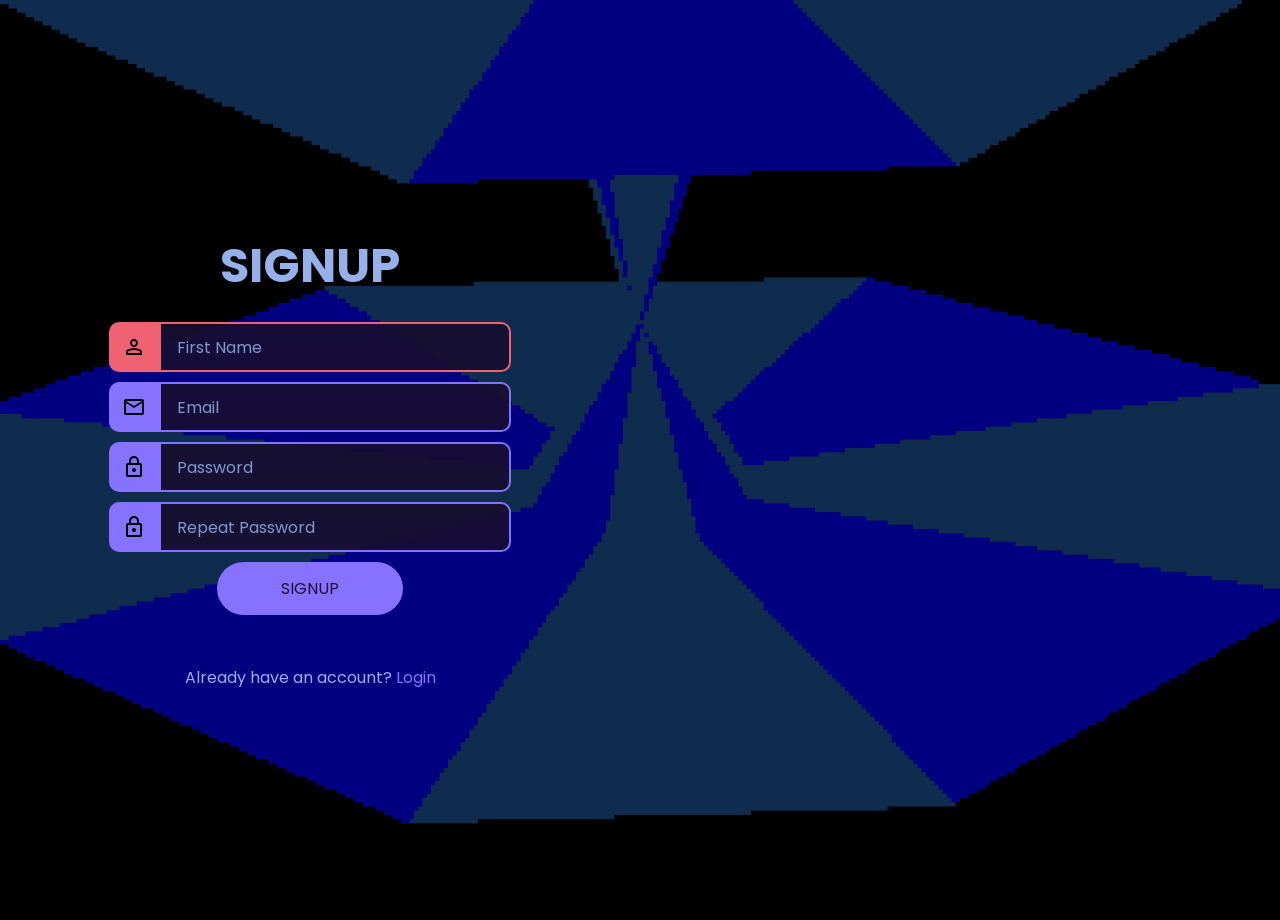
==== index.html @ 6eaba343 "css done for now" ====
<!DOCTYPE html>
<html lang="en">
<head>
    <meta charset="UTF-8">
    <meta name="viewport" content="width=device-width, initial-scale=1.0">
    <title>Sign Up!</title>
    <link rel="stylesheet" href="style.css">
</head>
<body>
    <div class="wrapper"> <!--The container for the form and text etc.-->
        <h1>Signup</h1>
        <form> <!--The actual form-->
            <div class="incorrect">
                <label for="firstname-input">
                    <svg xmlns="http://www.w3.org/2000/svg" height="24px" viewBox="0 -960 960 960" width="24px" fill="#000000"><path d="M367-527q-47-47-47-113t47-113q47-47 113-47t113 47q47 47 47 113t-47 113q-47 47-113 47t-113-47ZM160-160v-112q0-34 17.5-62.5T224-378q62-31 126-46.5T480-440q66 0 130 15.5T736-378q29 15 46.5 43.5T800-272v112H160Zm80-80h480v-32q0-11-5.5-20T700-306q-54-27-109-40.5T480-360q-56 0-111 13.5T260-306q-9 5-14.5 14t-5.5 20v32Zm296.5-343.5Q560-607 560-640t-23.5-56.5Q513-720 480-720t-56.5 23.5Q400-673 400-640t23.5 56.5Q447-560 480-560t56.5-23.5ZM480-640Zm0 400Z"/></svg>
                </label>
                  
            <input required type="text" name="firstname" id="firstname-input" placeholder="First Name"> <!--First Name input-->
            </div>
            <div>
                <label for="email-input">
                    <svg xmlns="http://www.w3.org/2000/svg" height="24px" viewBox="0 -960 960 960" width="24px" fill="#000000"><path d="M160-160q-33 0-56.5-23.5T80-240v-480q0-33 23.5-56.5T160-800h640q33 0 56.5 23.5T880-720v480q0 33-23.5 56.5T800-160H160Zm320-280L160-640v400h640v-400L480-440Zm0-80 320-200H160l320 200ZM160-640v-80 480-400Z"/></svg>
                </label>
                <input required type="text" name="email" id="email-input" placeholder="Email"> <!--Email Input-->
            </div>
            <div>
                <label for="password-input">
 <svg xmlns="http://www.w3.org/2000/svg" height="24px" viewBox="0 -960 960 960" width="24px" fill="#000000"><path d="M240-80q-33 0-56.5-23.5T160-160v-400q0-33 23.5-56.5T240-640h40v-80q0-83 58.5-141.5T480-920q83 0 141.5 58.5T680-720v80h40q33 0 56.5 23.5T800-560v400q0 33-23.5 56.5T720-80H240Zm0-80h480v-400H240v400Zm296.5-143.5Q560-327 560-360t-23.5-56.5Q513-440 480-440t-56.5 23.5Q400-393 400-360t23.5 56.5Q447-280 480-280t56.5-23.5ZM360-640h240v-80q0-50-35-85t-85-35q-50 0-85 35t-35 85v80ZM240-160v-400 400Z"/></svg>
                </label>
                
                <input required type="password" name="password" id="password-input" placeholder="Password"> <!--Password Input-->
            </div>
            <div>
                <label for="repeat-password-input">
 <svg xmlns="http://www.w3.org/2000/svg" height="24px" viewBox="0 -960 960 960" width="24px" fill="#000000"><path d="M240-80q-33 0-56.5-23.5T160-160v-400q0-33 23.5-56.5T240-640h40v-80q0-83 58.5-141.5T480-920q83 0 141.5 58.5T680-720v80h40q33 0 56.5 23.5T800-560v400q0 33-23.5 56.5T720-80H240Zm0-80h480v-400H240v400Zm296.5-143.5Q560-327 560-360t-23.5-56.5Q513-440 480-440t-56.5 23.5Q400-393 400-360t23.5 56.5Q447-280 480-280t56.5-23.5ZM360-640h240v-80q0-50-35-85t-85-35q-50 0-85 35t-35 85v80ZM240-160v-400 400Z"/></svg>
                </label>
                <input required type="password" name="repeat-password" id="repeat-password-input" placeholder="Repeat Password"><!--Password(again) input-->
            </div>
            <button type="submit">Signup</button>
        </form>
        <p>Already have an account? <a href="login.html">Login</a></p>
    </div>
</body>
</html>
---- style.css ----
@import url('https://fonts.googleapis.com/css2?family=Poppins:ital,wght@0,100;0,200;0,300;0,400;0,500;0,600;0,700;0,800;0,900;1,100;1,200;1,300;1,400;1,500;1,600;1,700;1,800;1,900&display=swap');
:root{
    --accent-color:#8672FF;
    --base-color:rgb(35, 14, 54);
    --text-color:#96b0ea;         /*Custom variables, use var() to access them*/
    --input-color:rgba(23, 15, 48, 0.917);
}
*{
    margin: 0;/*  * is a universal selector applies to all pages  */
    padding:0;
}
html{
    font-family: Poppins,sans-serif;
    color: var(--text-color); /*Applies to the html*/
    text-align: center;
}
body{
    background-image: url(jevil.webp);
    background-size: cover;
    background-repeat: no-repeat; /*Background :D */
    overflow: hidden;
    display: flex;
    margin: 0;
}
.wrapper{
    background-color: rgba(205, 176, 236, 0);
    height: 100vh;
    width:max(40%,600px);
    padding: 10px;
    border-radius:0 20px 20px 0; /* wrapper container, see html*/
    display: flex;
    flex-direction: column;
    align-items: center;
    justify-content: center;
}
h1{
    font-size: 3rem;
    text-transform: uppercase;
}
form{
    width: (400px,100%);
    margin-top: 20px;
    margin-bottom: 50px;
    display: flex;
    flex-direction: column;
    align-items: center;
    gap: 10px;
}
form>div{
    width: 100%;
    display: flex;
    justify-content: center;
}
form label{
    flex-shrink: 0;
    height:50px;
    width: 50px;
    background-color: var(--accent-color);
    fill: var(--base-color);
    color: var(--base-color);
    border-radius: 10px 0 0 10px;
    display: flex;
    justify-content: center;
    align-items: center;
    font-size: 1.3rem;
}
form input{
    box-sizing: border-box;
    flex-grow: 1;
    min-width: 0;
    height: 50px;
    padding: 1em;
    font: inherit;
    border-radius: 0 10px 10px 0;
    border: 2px solid var(--accent-color);;
    background-color:  var(--input-color);
    transition: 0.2ms ease;
}
form input:hover{
    border-color: var(--accent-color);
    transform: scale(1.05);
}
form input:focus{
    outline: none;
    border-color: var(--text-color);
}
div:has(input:focus)> label{
background-color:var(--text-color) ;
}
form input::placeholder{
    color: var(--text-color);
    opacity: 0.85;
}
form button{
    border: none;
    border-radius: 1000px;
    padding: .85em 4em;
    background-color: var(--accent-color);
    color: var(--base-color);
    font:inherit;
    text-transform: uppercase;
    cursor:pointer;
    transition: 175ms ease;
}
form button:hover{
    background-color: var(--text-color);
}
form button:focus{
    outline:none;
    background-color:var(--text-color);
}
a{
    text-decoration:none;
    color: var(--accent-color)
}
a:hover{
    text-decoration: underline;
}
@media(max-width:1100px){
    .wrapper{
        width: min(600px,100%);
        border-radius: 0;
    }
}
form div.incorrect label{
    background-color:#f06272;
}
form div.incorrect input{
    border-color: #f06272;
}
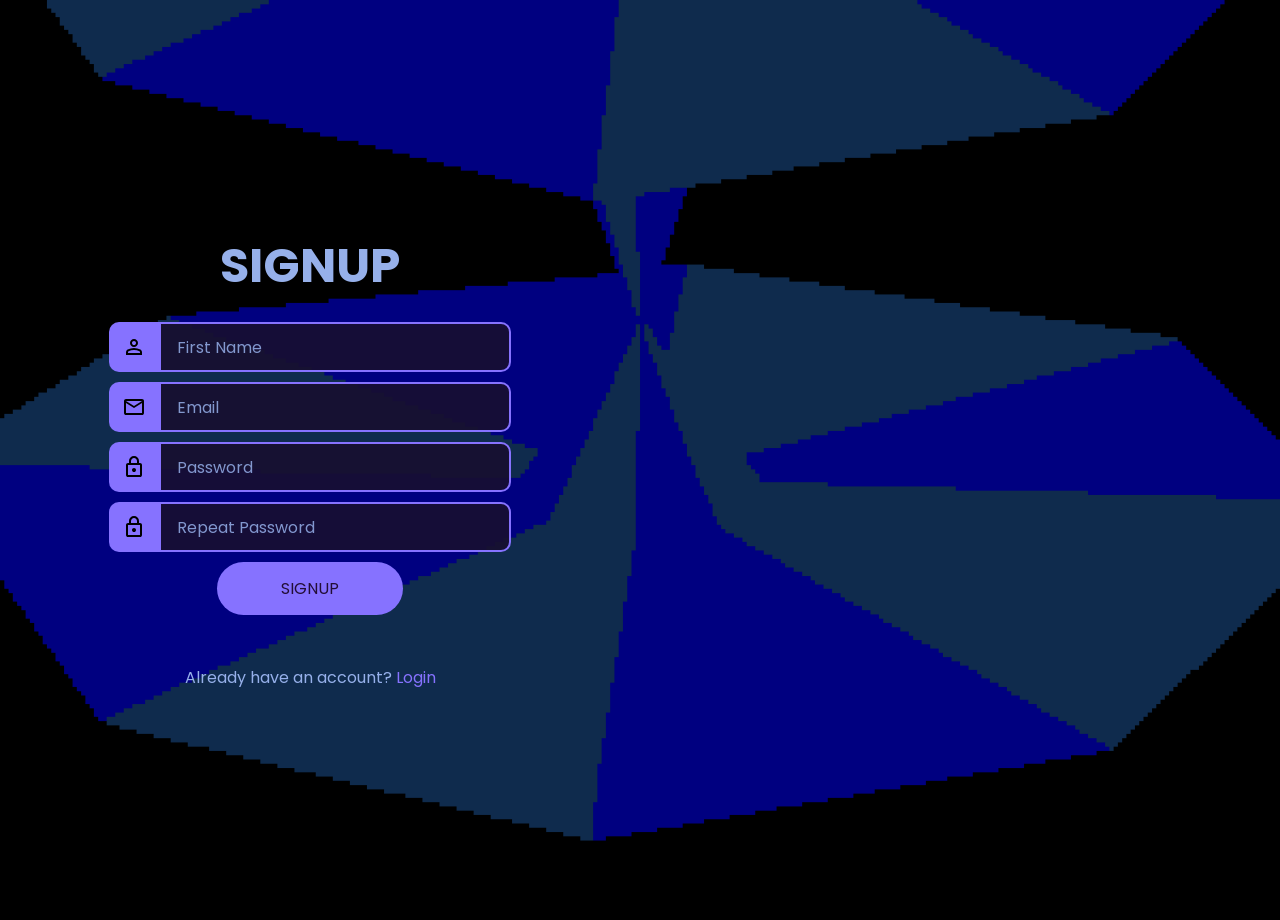
==== commit dd99f41d: "small tweak" ====
--- a/index.html
+++ b/index.html
@@ -10,7 +10,7 @@
     <div class="wrapper"> <!--The container for the form and text etc.-->
         <h1>Signup</h1>
         <form> <!--The actual form-->
-            <div class="incorrect">
+            <div>
                 <label for="firstname-input">
                     <svg xmlns="http://www.w3.org/2000/svg" height="24px" viewBox="0 -960 960 960" width="24px" fill="#000000"><path d="M367-527q-47-47-47-113t47-113q47-47 113-47t113 47q47 47 47 113t-47 113q-47 47-113 47t-113-47ZM160-160v-112q0-34 17.5-62.5T224-378q62-31 126-46.5T480-440q66 0 130 15.5T736-378q29 15 46.5 43.5T800-272v112H160Zm80-80h480v-32q0-11-5.5-20T700-306q-54-27-109-40.5T480-360q-56 0-111 13.5T260-306q-9 5-14.5 14t-5.5 20v32Zm296.5-343.5Q560-607 560-640t-23.5-56.5Q513-720 480-720t-56.5 23.5Q400-673 400-640t23.5 56.5Q447-560 480-560t56.5-23.5ZM480-640Zm0 400Z"/></svg>
                 </label>
